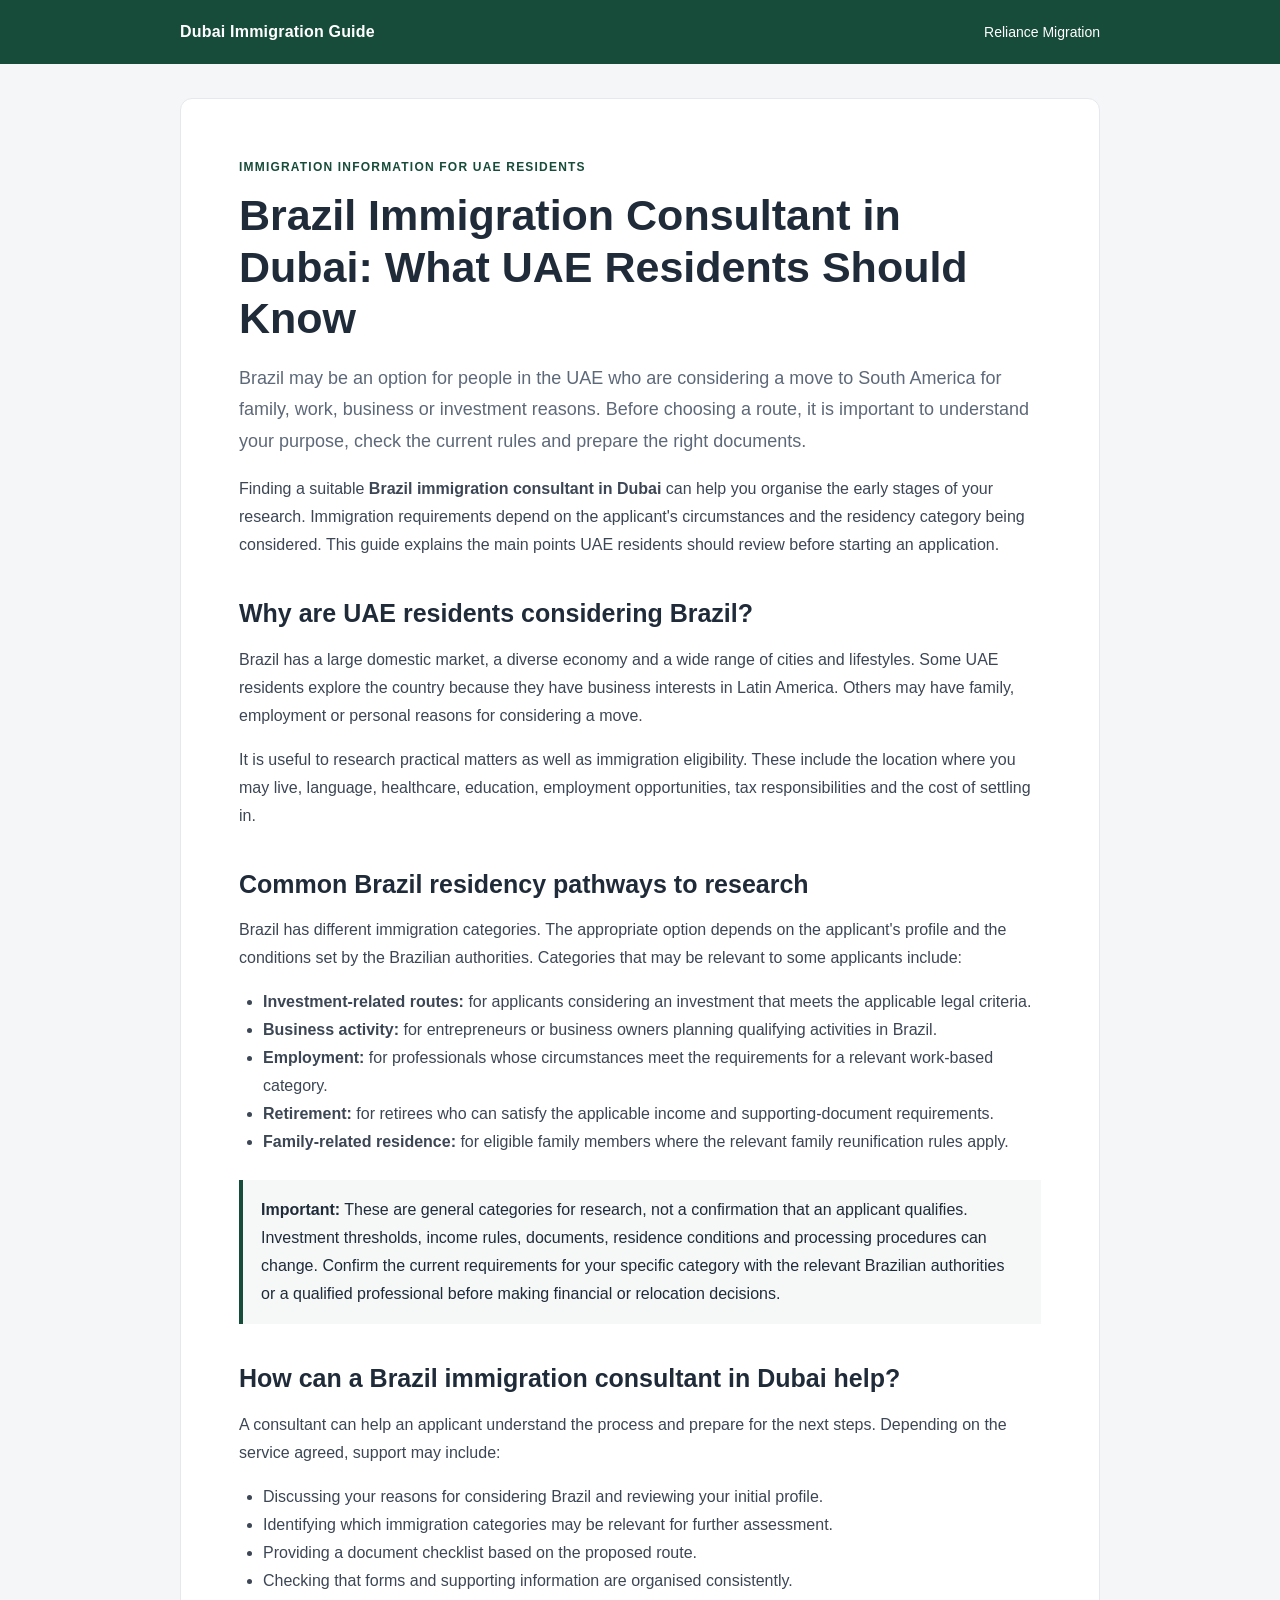
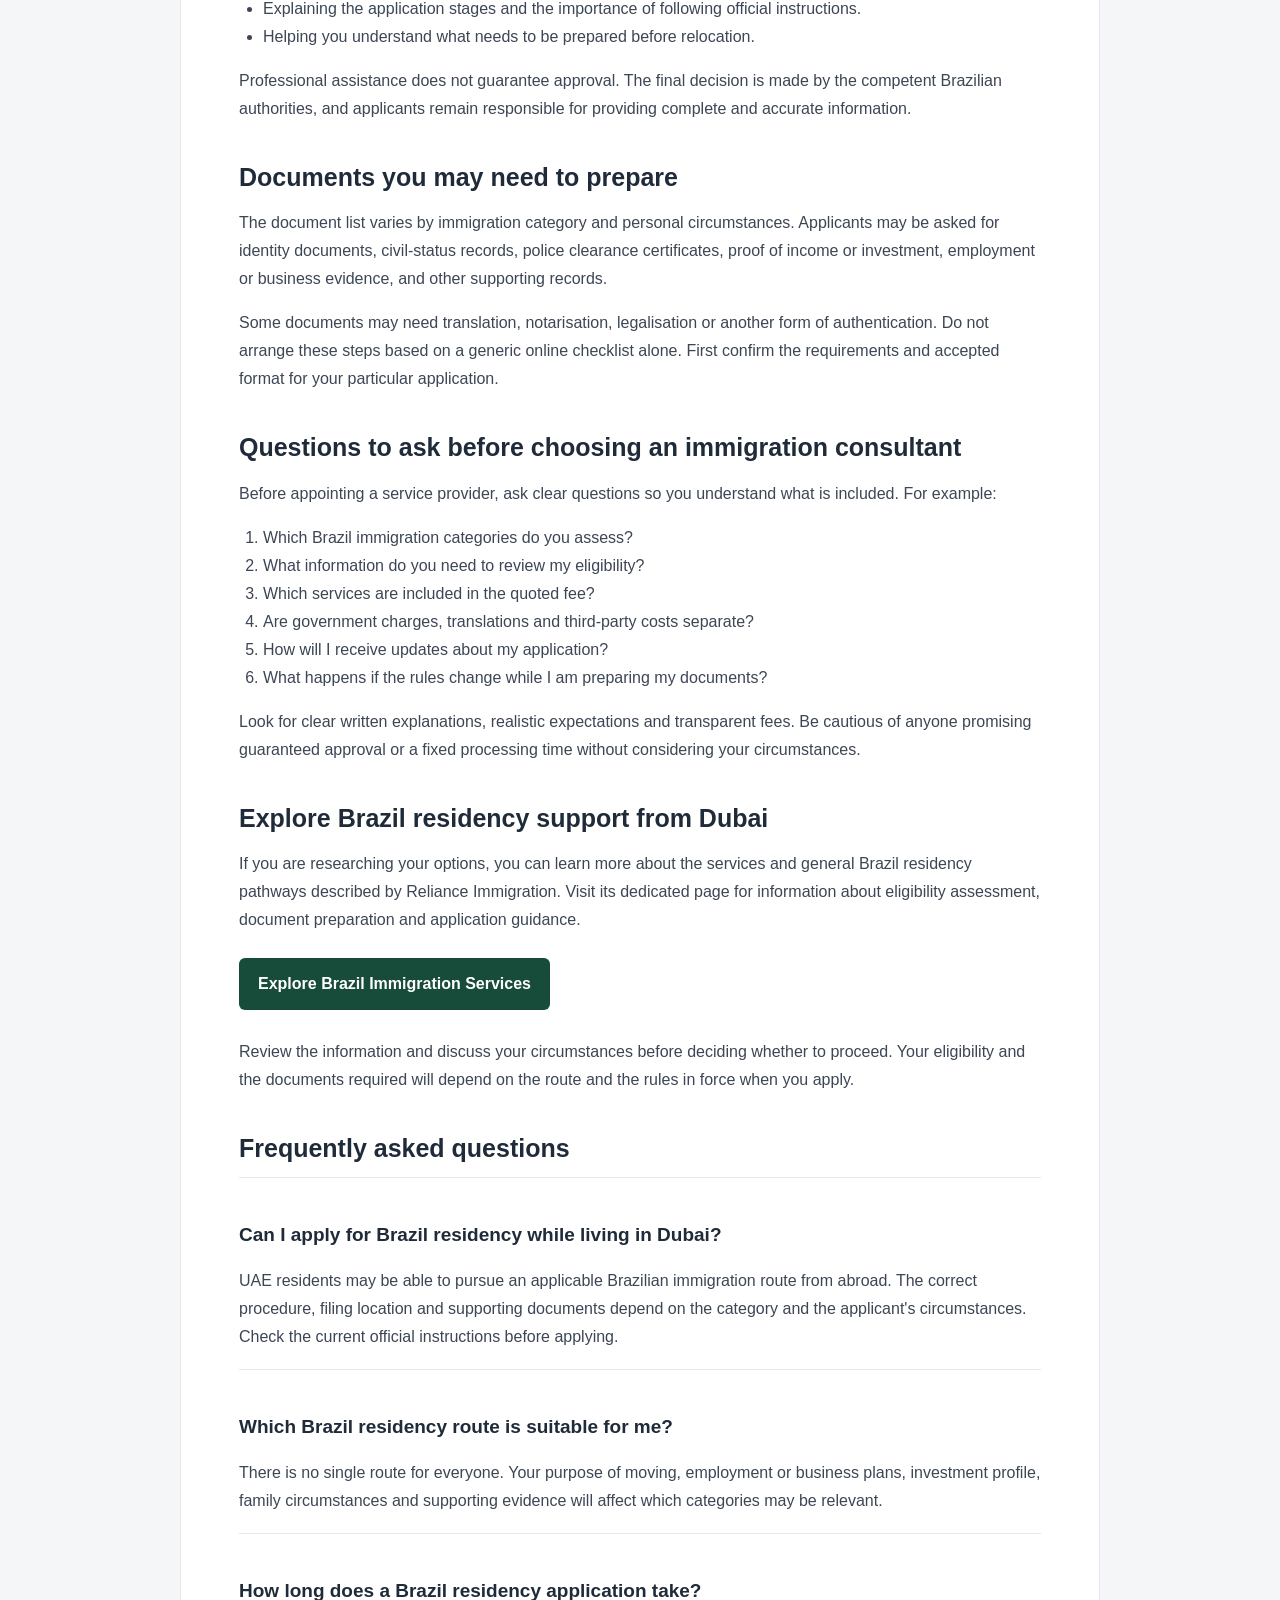
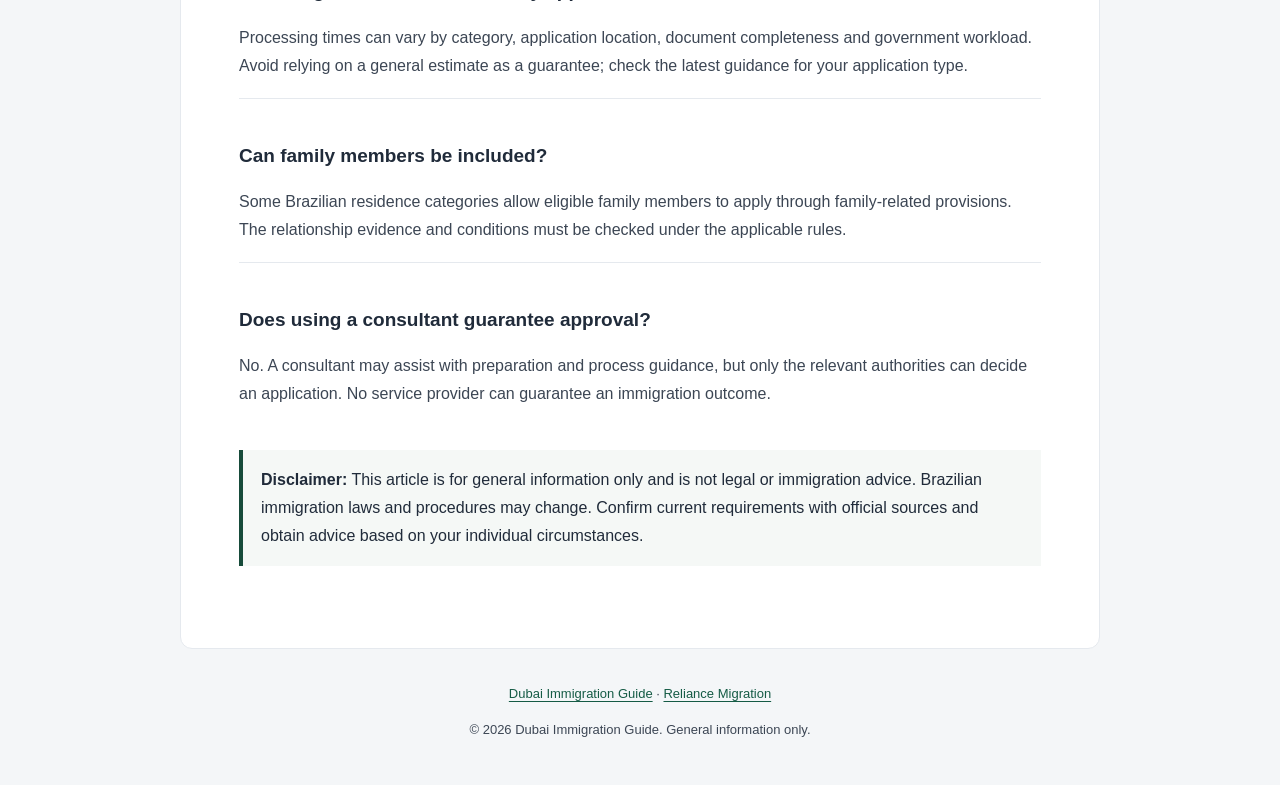
==== brazil-immigration-consultant-in-dubai.html @ 15a7238a "Add files via upload" ====
<!DOCTYPE html>
<html lang="en">
<head>
  <meta charset="UTF-8">
  <meta name="viewport" content="width=device-width, initial-scale=1.0">
  <title>Brazil Immigration Consultant in Dubai: A Guide for UAE Residents</title>
  <meta name="description" content="Learn what UAE residents should consider when exploring Brazil residency, eligibility, documents and application support with a Brazil immigration consultant in Dubai.">
  <meta name="robots" content="index, follow">
  <link rel="canonical" href="https://rasica-reliance.github.io/brazil-immigration-consultant-in-dubai.html">
  <style>
    :root { --ink:#202b3a; --muted:#5d6878; --brand:#174b3a; --line:#e5e9ee; --paper:#ffffff; --soft:#f5f8f6; }
    * { box-sizing:border-box; }
    body { margin:0; background:#f4f6f8; color:var(--ink); font:16px/1.75 Arial, Helvetica, sans-serif; }
    header { background:var(--brand); color:#fff; padding:18px 22px; }
    .nav, main, footer { max-width:920px; margin:0 auto; }
    .nav { display:flex; align-items:center; justify-content:space-between; gap:16px; }
    .brand { color:#fff; text-decoration:none; font-weight:700; letter-spacing:.2px; }
    .nav a:last-child { color:#fff; text-decoration:none; font-size:14px; }
    main { background:var(--paper); margin:34px auto; padding:clamp(24px,5vw,58px); border:1px solid var(--line); border-radius:12px; }
    .eyebrow { color:var(--brand); text-transform:uppercase; font-size:12px; font-weight:700; letter-spacing:1.2px; }
    h1 { font-size:clamp(30px,5vw,43px); line-height:1.2; margin:12px 0 16px; }
    h2 { font-size:25px; line-height:1.3; margin:38px 0 12px; }
    h3 { font-size:19px; margin:24px 0 8px; }
    p, li { color:#3c4654; }
    .intro { font-size:18px; color:var(--muted); }
    .note { background:var(--soft); border-left:4px solid var(--brand); padding:16px 18px; margin:24px 0; }
    a { color:#155b45; text-underline-offset:3px; }
    .cta { display:inline-block; background:var(--brand); color:#fff; padding:12px 19px; border-radius:6px; text-decoration:none; font-weight:700; margin:8px 0 12px; }
    .cta:hover { opacity:.92; }
    ul, ol { padding-left:24px; }
    .faq { border-top:1px solid var(--line); padding:16px 0 2px; }
    footer { color:var(--muted); font-size:13px; padding:0 22px 30px; text-align:center; }
    @media (max-width:600px) { main { margin:16px 10px; padding:24px 19px; } .nav { align-items:flex-start; flex-direction:column; } }
  </style>
</head>
<body>
  <header>
    <nav class="nav" aria-label="Main navigation">
      <a class="brand" href="https://rasica-reliance.github.io/">Dubai Immigration Guide</a>
      <a href="https://reliancemigration.com/">Reliance Migration</a>
    </nav>
  </header>

  <main>
    <div class="eyebrow">Immigration information for UAE residents</div>
    <h1>Brazil Immigration Consultant in Dubai: What UAE Residents Should Know</h1>
    <p class="intro">Brazil may be an option for people in the UAE who are considering a move to South America for family, work, business or investment reasons. Before choosing a route, it is important to understand your purpose, check the current rules and prepare the right documents.</p>

    <p>Finding a suitable <strong>Brazil immigration consultant in Dubai</strong> can help you organise the early stages of your research. Immigration requirements depend on the applicant's circumstances and the residency category being considered. This guide explains the main points UAE residents should review before starting an application.</p>

    <h2>Why are UAE residents considering Brazil?</h2>
    <p>Brazil has a large domestic market, a diverse economy and a wide range of cities and lifestyles. Some UAE residents explore the country because they have business interests in Latin America. Others may have family, employment or personal reasons for considering a move.</p>
    <p>It is useful to research practical matters as well as immigration eligibility. These include the location where you may live, language, healthcare, education, employment opportunities, tax responsibilities and the cost of settling in.</p>

    <h2>Common Brazil residency pathways to research</h2>
    <p>Brazil has different immigration categories. The appropriate option depends on the applicant's profile and the conditions set by the Brazilian authorities. Categories that may be relevant to some applicants include:</p>
    <ul>
      <li><strong>Investment-related routes:</strong> for applicants considering an investment that meets the applicable legal criteria.</li>
      <li><strong>Business activity:</strong> for entrepreneurs or business owners planning qualifying activities in Brazil.</li>
      <li><strong>Employment:</strong> for professionals whose circumstances meet the requirements for a relevant work-based category.</li>
      <li><strong>Retirement:</strong> for retirees who can satisfy the applicable income and supporting-document requirements.</li>
      <li><strong>Family-related residence:</strong> for eligible family members where the relevant family reunification rules apply.</li>
    </ul>
    <div class="note"><strong>Important:</strong> These are general categories for research, not a confirmation that an applicant qualifies. Investment thresholds, income rules, documents, residence conditions and processing procedures can change. Confirm the current requirements for your specific category with the relevant Brazilian authorities or a qualified professional before making financial or relocation decisions.</div>

    <h2>How can a Brazil immigration consultant in Dubai help?</h2>
    <p>A consultant can help an applicant understand the process and prepare for the next steps. Depending on the service agreed, support may include:</p>
    <ul>
      <li>Discussing your reasons for considering Brazil and reviewing your initial profile.</li>
      <li>Identifying which immigration categories may be relevant for further assessment.</li>
      <li>Providing a document checklist based on the proposed route.</li>
      <li>Checking that forms and supporting information are organised consistently.</li>
      <li>Explaining the application stages and the importance of following official instructions.</li>
      <li>Helping you understand what needs to be prepared before relocation.</li>
    </ul>
    <p>Professional assistance does not guarantee approval. The final decision is made by the competent Brazilian authorities, and applicants remain responsible for providing complete and accurate information.</p>

    <h2>Documents you may need to prepare</h2>
    <p>The document list varies by immigration category and personal circumstances. Applicants may be asked for identity documents, civil-status records, police clearance certificates, proof of income or investment, employment or business evidence, and other supporting records.</p>
    <p>Some documents may need translation, notarisation, legalisation or another form of authentication. Do not arrange these steps based on a generic online checklist alone. First confirm the requirements and accepted format for your particular application.</p>

    <h2>Questions to ask before choosing an immigration consultant</h2>
    <p>Before appointing a service provider, ask clear questions so you understand what is included. For example:</p>
    <ol>
      <li>Which Brazil immigration categories do you assess?</li>
      <li>What information do you need to review my eligibility?</li>
      <li>Which services are included in the quoted fee?</li>
      <li>Are government charges, translations and third-party costs separate?</li>
      <li>How will I receive updates about my application?</li>
      <li>What happens if the rules change while I am preparing my documents?</li>
    </ol>
    <p>Look for clear written explanations, realistic expectations and transparent fees. Be cautious of anyone promising guaranteed approval or a fixed processing time without considering your circumstances.</p>

    <h2>Explore Brazil residency support from Dubai</h2>
    <p>If you are researching your options, you can learn more about the services and general Brazil residency pathways described by Reliance Immigration. Visit its dedicated page for information about eligibility assessment, document preparation and application guidance.</p>
    <p><a class="cta" href="https://reliancemigration.com/brazil/">Explore Brazil Immigration Services</a></p>
    <p>Review the information and discuss your circumstances before deciding whether to proceed. Your eligibility and the documents required will depend on the route and the rules in force when you apply.</p>

    <h2>Frequently asked questions</h2>
    <section class="faq">
      <h3>Can I apply for Brazil residency while living in Dubai?</h3>
      <p>UAE residents may be able to pursue an applicable Brazilian immigration route from abroad. The correct procedure, filing location and supporting documents depend on the category and the applicant's circumstances. Check the current official instructions before applying.</p>
    </section>
    <section class="faq">
      <h3>Which Brazil residency route is suitable for me?</h3>
      <p>There is no single route for everyone. Your purpose of moving, employment or business plans, investment profile, family circumstances and supporting evidence will affect which categories may be relevant.</p>
    </section>
    <section class="faq">
      <h3>How long does a Brazil residency application take?</h3>
      <p>Processing times can vary by category, application location, document completeness and government workload. Avoid relying on a general estimate as a guarantee; check the latest guidance for your application type.</p>
    </section>
    <section class="faq">
      <h3>Can family members be included?</h3>
      <p>Some Brazilian residence categories allow eligible family members to apply through family-related provisions. The relationship evidence and conditions must be checked under the applicable rules.</p>
    </section>
    <section class="faq">
      <h3>Does using a consultant guarantee approval?</h3>
      <p>No. A consultant may assist with preparation and process guidance, but only the relevant authorities can decide an application. No service provider can guarantee an immigration outcome.</p>
    </section>

    <div class="note">
      <strong>Disclaimer:</strong> This article is for general information only and is not legal or immigration advice. Brazilian immigration laws and procedures may change. Confirm current requirements with official sources and obtain advice based on your individual circumstances.
    </div>
  </main>

  <footer>
    <p><a href="https://rasica-reliance.github.io/">Dubai Immigration Guide</a> · <a href="https://reliancemigration.com/">Reliance Migration</a></p>
    <p>© 2026 Dubai Immigration Guide. General information only.</p>
  </footer>
</body>
</html>
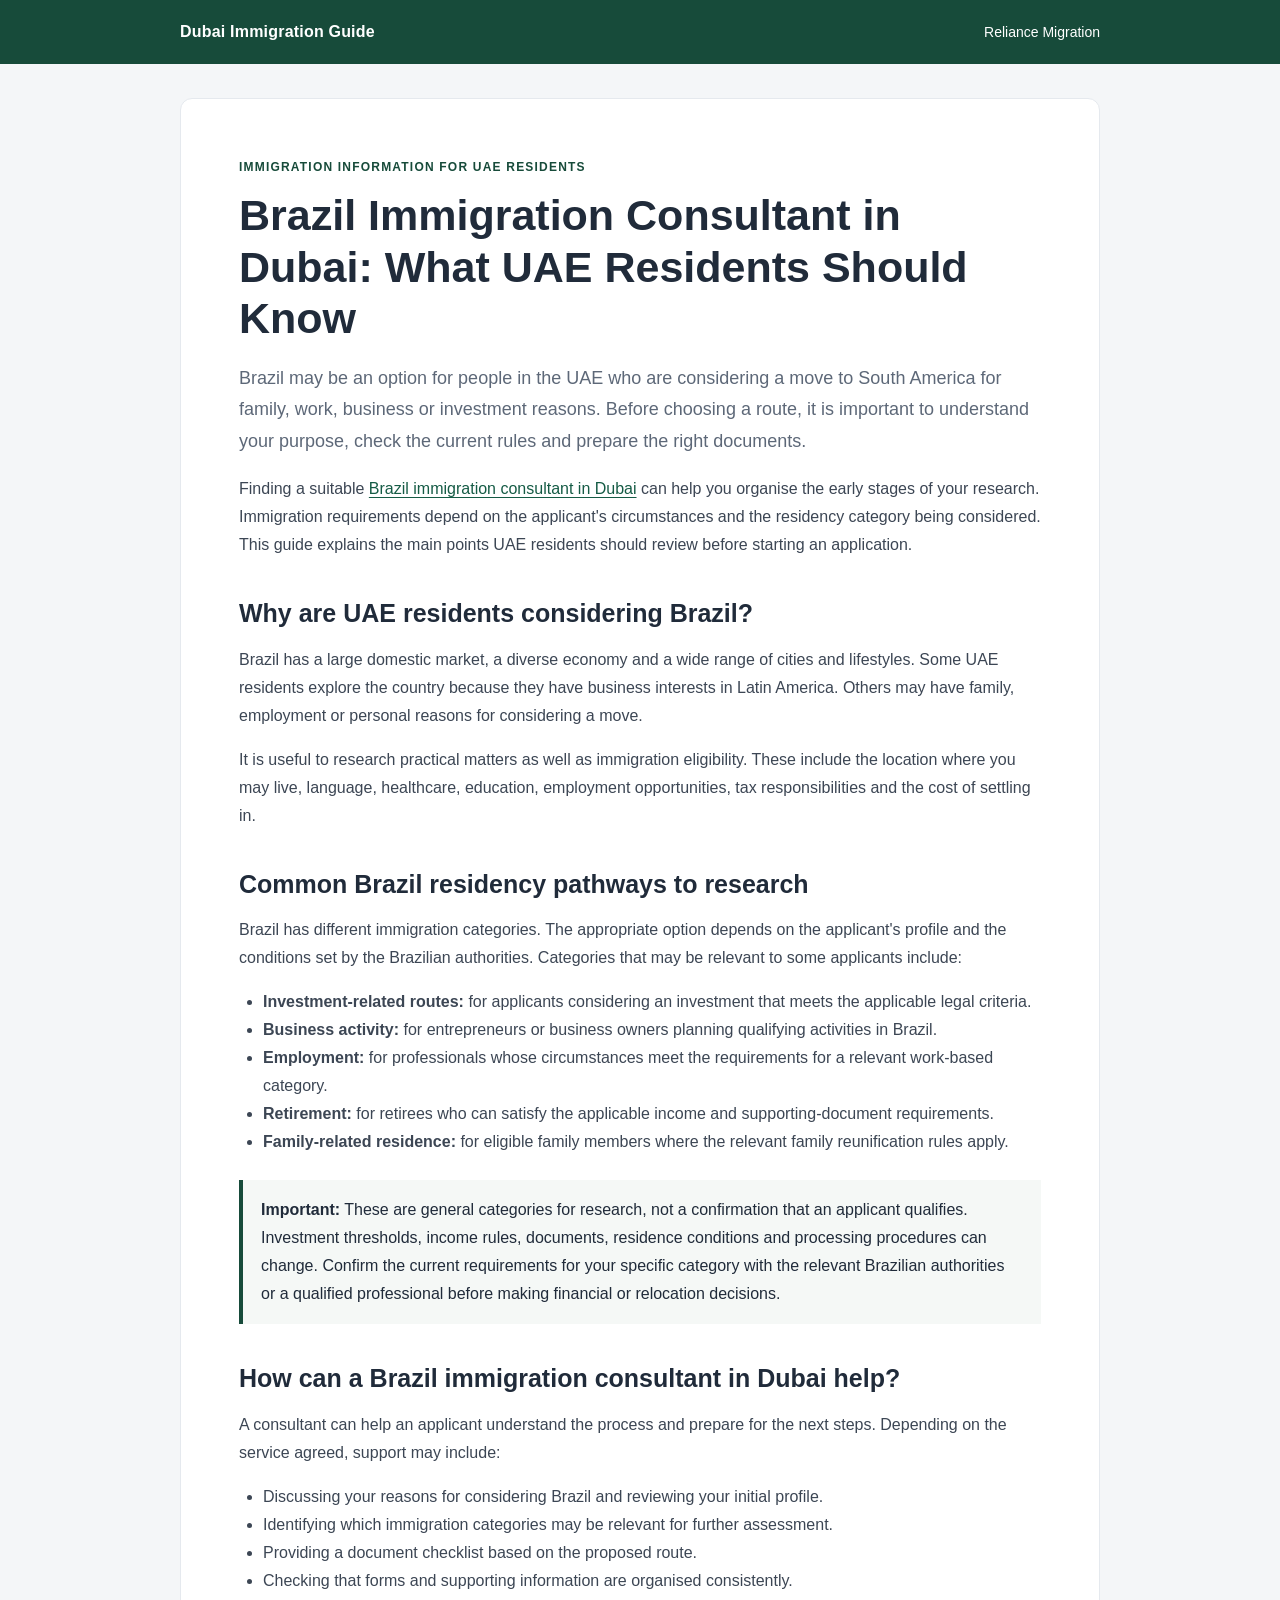
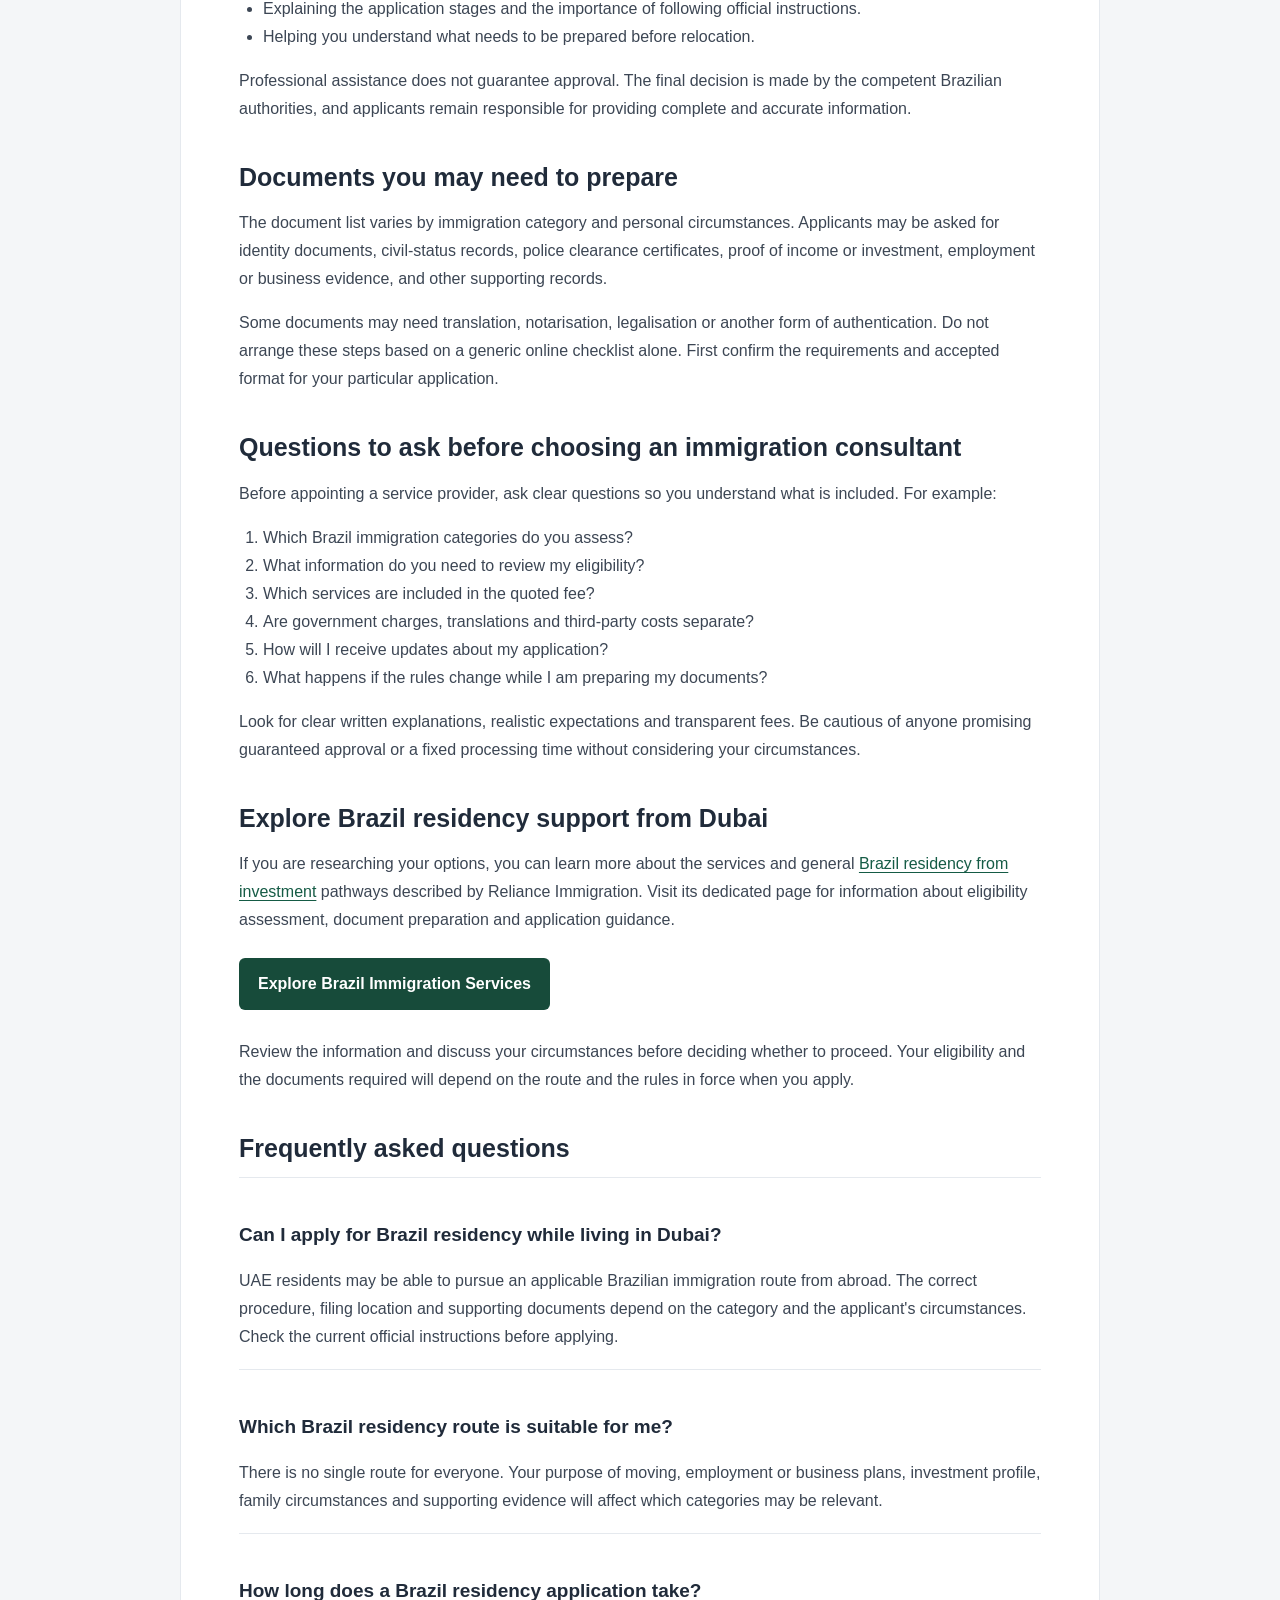
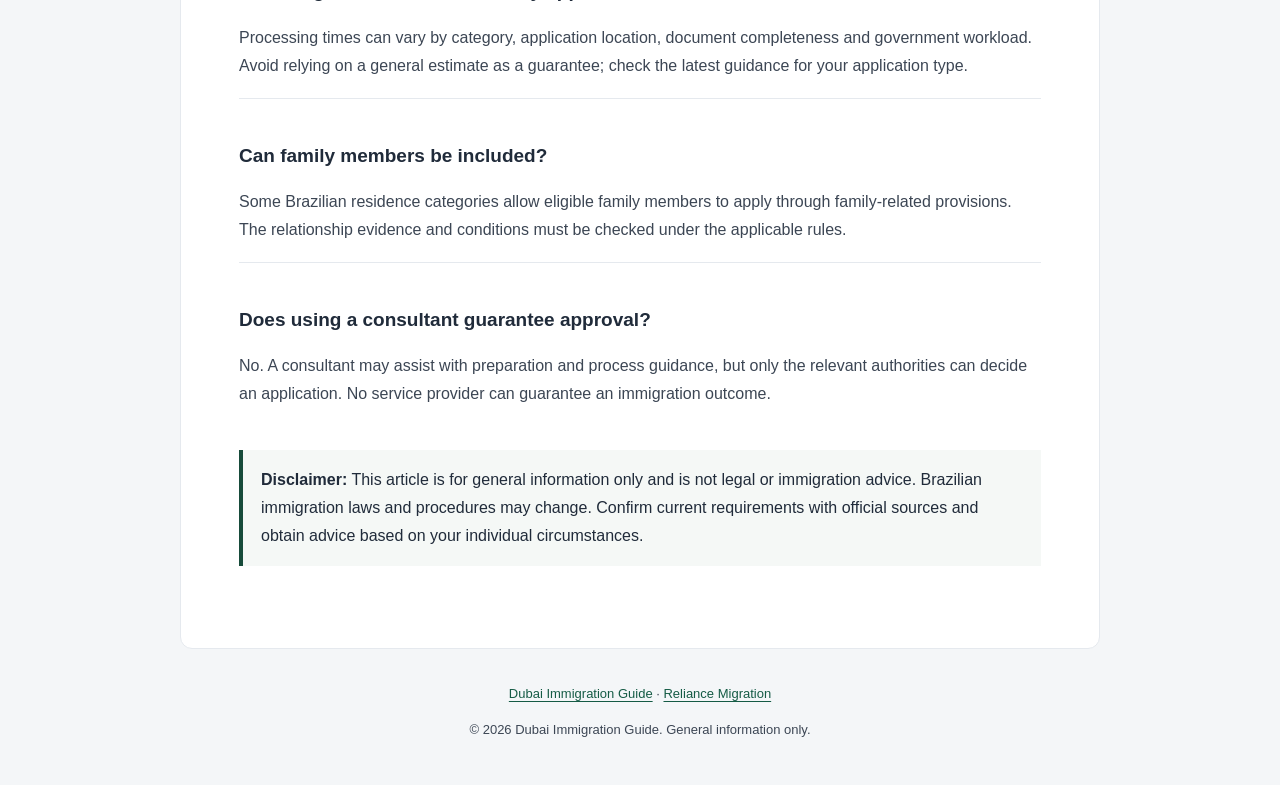
==== commit bba95fb7: "Update brazil-immigration-consultant-in-dubai.html" ====
--- a/brazil-immigration-consultant-in-dubai.html
+++ b/brazil-immigration-consultant-in-dubai.html
@@ -46,7 +46,7 @@
     <h1>Brazil Immigration Consultant in Dubai: What UAE Residents Should Know</h1>
     <p class="intro">Brazil may be an option for people in the UAE who are considering a move to South America for family, work, business or investment reasons. Before choosing a route, it is important to understand your purpose, check the current rules and prepare the right documents.</p>
 
-    <p>Finding a suitable <strong>Brazil immigration consultant in Dubai</strong> can help you organise the early stages of your research. Immigration requirements depend on the applicant's circumstances and the residency category being considered. This guide explains the main points UAE residents should review before starting an application.</p>
+    <p>Finding a suitable <a href="https://reliancemigration.com/brazil/">Brazil immigration consultant in Dubai</a> can help you organise the early stages of your research. Immigration requirements depend on the applicant's circumstances and the residency category being considered. This guide explains the main points UAE residents should review before starting an application.</p>
 
     <h2>Why are UAE residents considering Brazil?</h2>
     <p>Brazil has a large domestic market, a diverse economy and a wide range of cities and lifestyles. Some UAE residents explore the country because they have business interests in Latin America. Others may have family, employment or personal reasons for considering a move.</p>
@@ -92,7 +92,7 @@
     <p>Look for clear written explanations, realistic expectations and transparent fees. Be cautious of anyone promising guaranteed approval or a fixed processing time without considering your circumstances.</p>
 
     <h2>Explore Brazil residency support from Dubai</h2>
-    <p>If you are researching your options, you can learn more about the services and general Brazil residency pathways described by Reliance Immigration. Visit its dedicated page for information about eligibility assessment, document preparation and application guidance.</p>
+    <p>If you are researching your options, you can learn more about the services and general <a href="https://reliancemigration.com/brazil-residency-by-investment-complete-guide-for-uae-investors/">Brazil residency from investment</a> pathways described by Reliance Immigration. Visit its dedicated page for information about eligibility assessment, document preparation and application guidance.</p>
     <p><a class="cta" href="https://reliancemigration.com/brazil/">Explore Brazil Immigration Services</a></p>
     <p>Review the information and discuss your circumstances before deciding whether to proceed. Your eligibility and the documents required will depend on the route and the rules in force when you apply.</p>
 
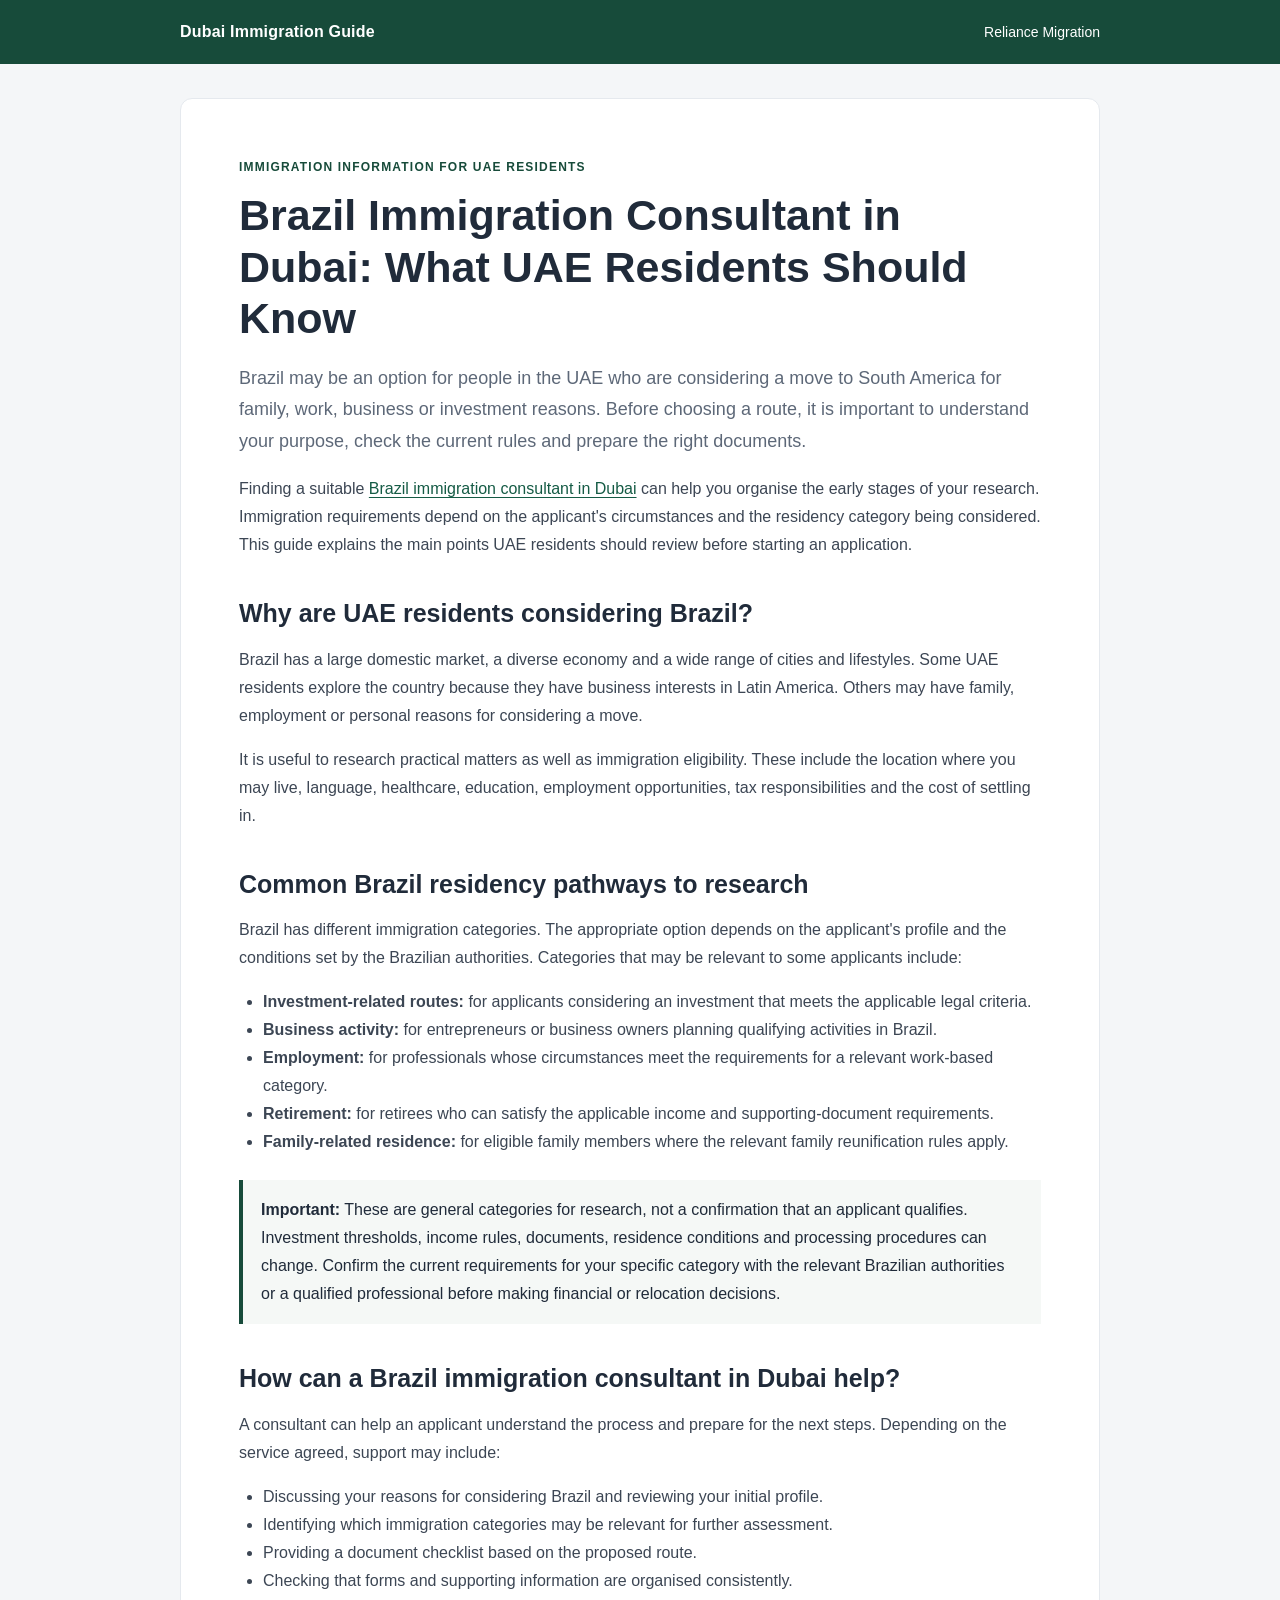
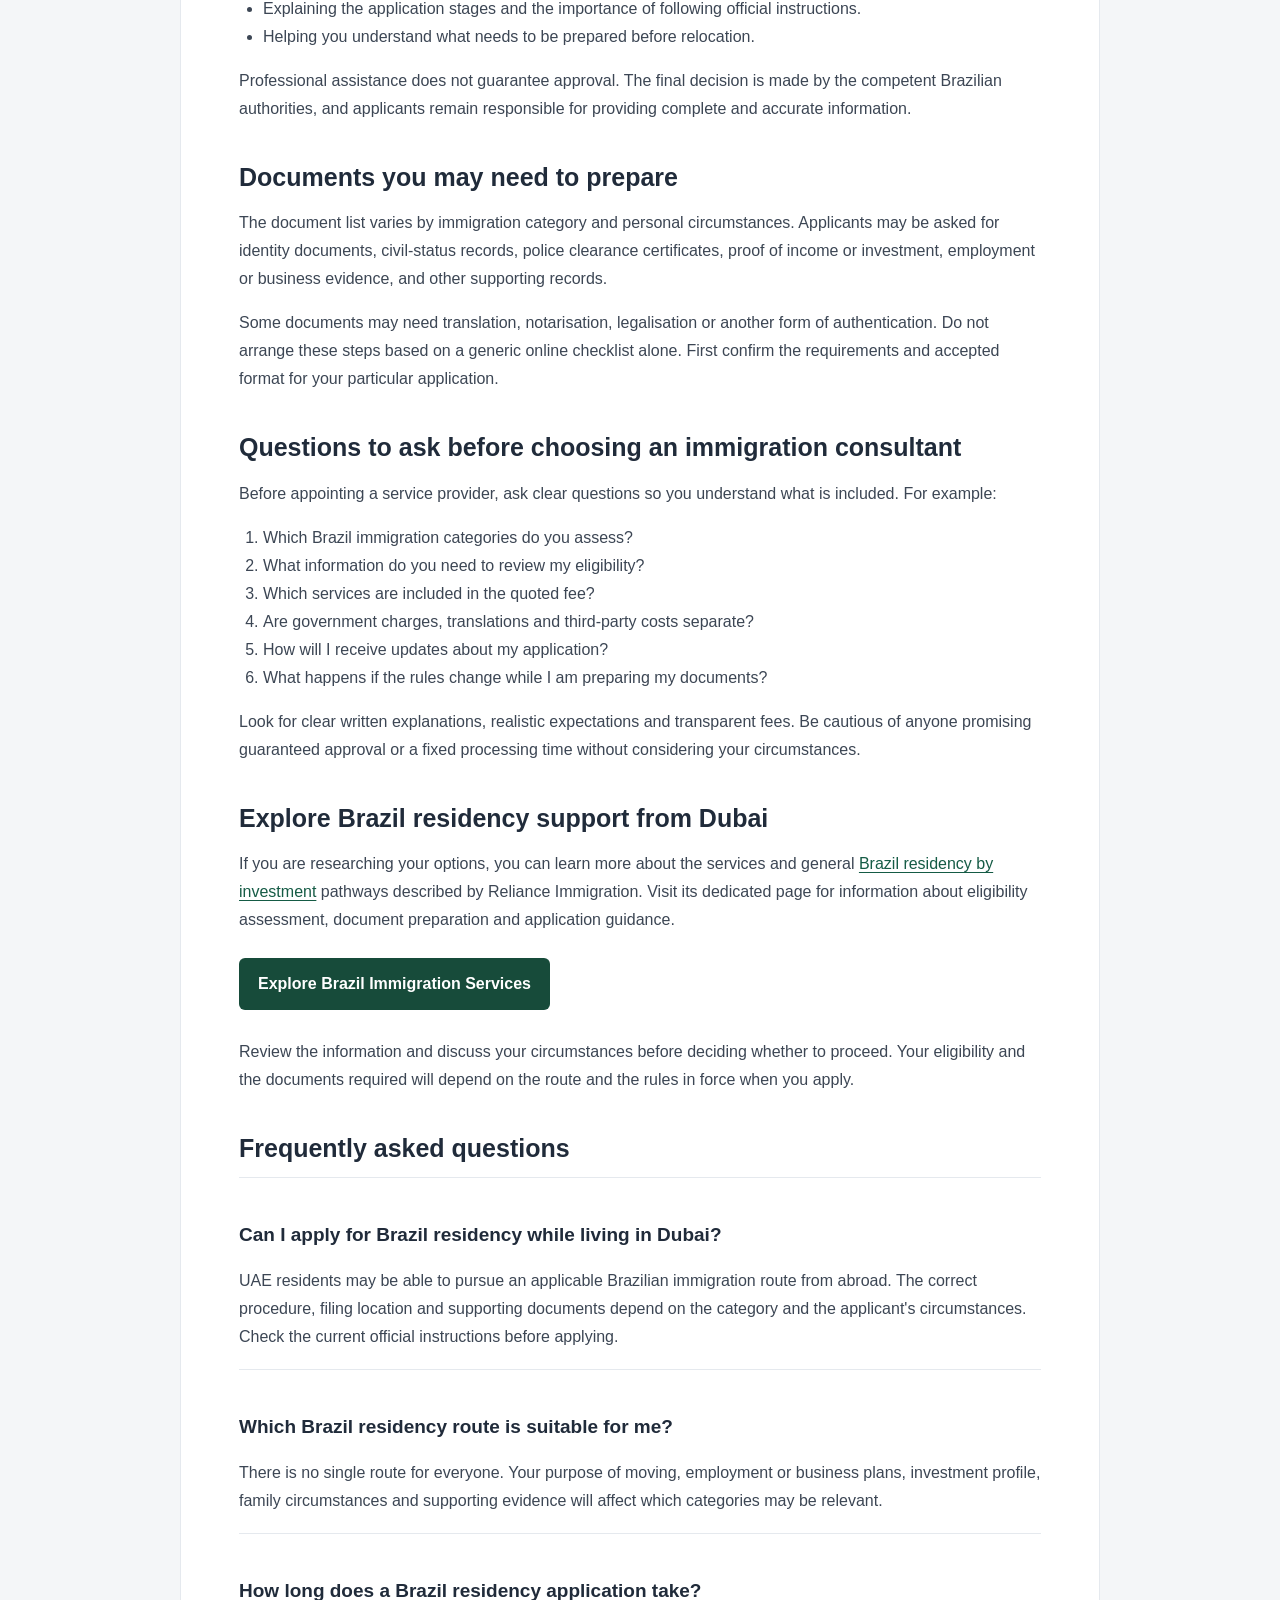
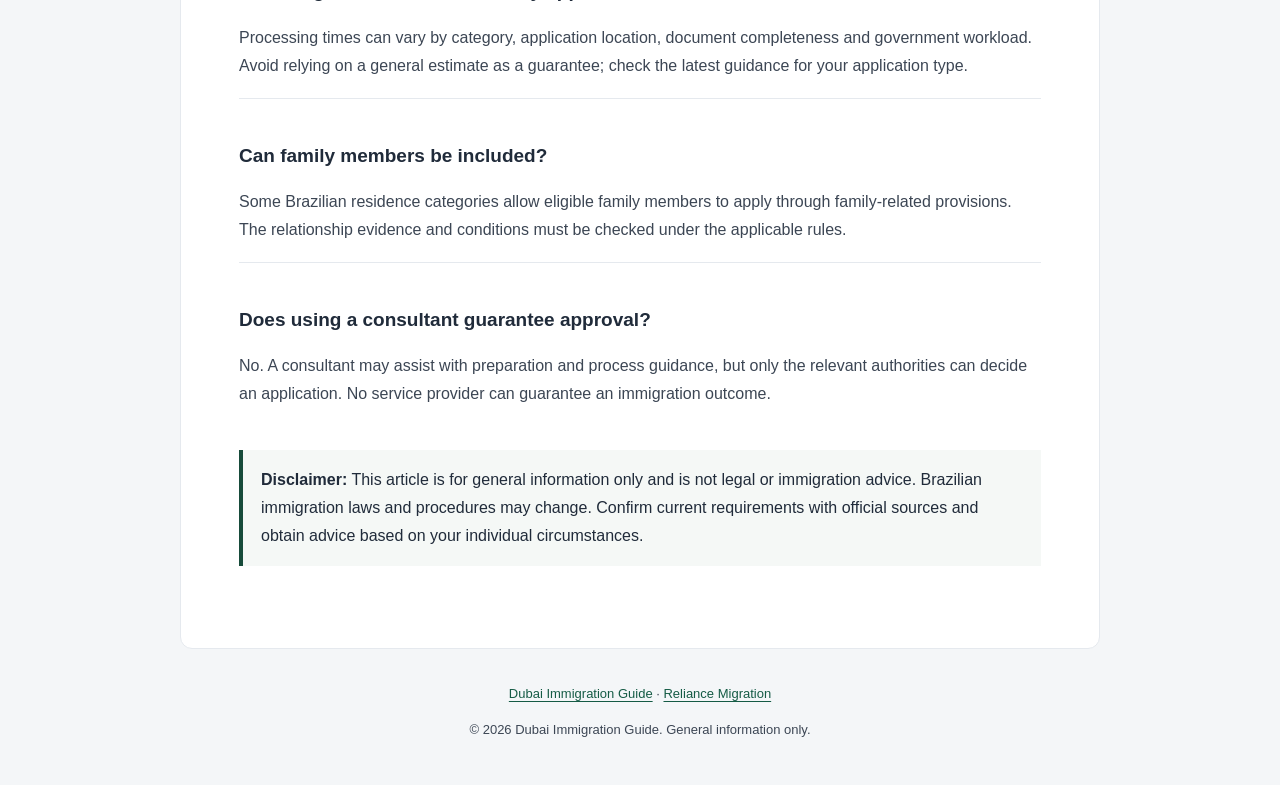
==== commit d6e5c18d: "Update brazil-immigration-consultant-in-dubai.html" ====
--- a/brazil-immigration-consultant-in-dubai.html
+++ b/brazil-immigration-consultant-in-dubai.html
@@ -92,7 +92,7 @@
     <p>Look for clear written explanations, realistic expectations and transparent fees. Be cautious of anyone promising guaranteed approval or a fixed processing time without considering your circumstances.</p>
 
     <h2>Explore Brazil residency support from Dubai</h2>
-    <p>If you are researching your options, you can learn more about the services and general <a href="https://reliancemigration.com/brazil-residency-by-investment-complete-guide-for-uae-investors/">Brazil residency from investment</a> pathways described by Reliance Immigration. Visit its dedicated page for information about eligibility assessment, document preparation and application guidance.</p>
+    <p>If you are researching your options, you can learn more about the services and general <a href="https://reliancemigration.com/brazil-residency-by-investment-complete-guide-for-uae-investors/">Brazil residency by investment</a> pathways described by Reliance Immigration. Visit its dedicated page for information about eligibility assessment, document preparation and application guidance.</p>
     <p><a class="cta" href="https://reliancemigration.com/brazil/">Explore Brazil Immigration Services</a></p>
     <p>Review the information and discuss your circumstances before deciding whether to proceed. Your eligibility and the documents required will depend on the route and the rules in force when you apply.</p>
 
